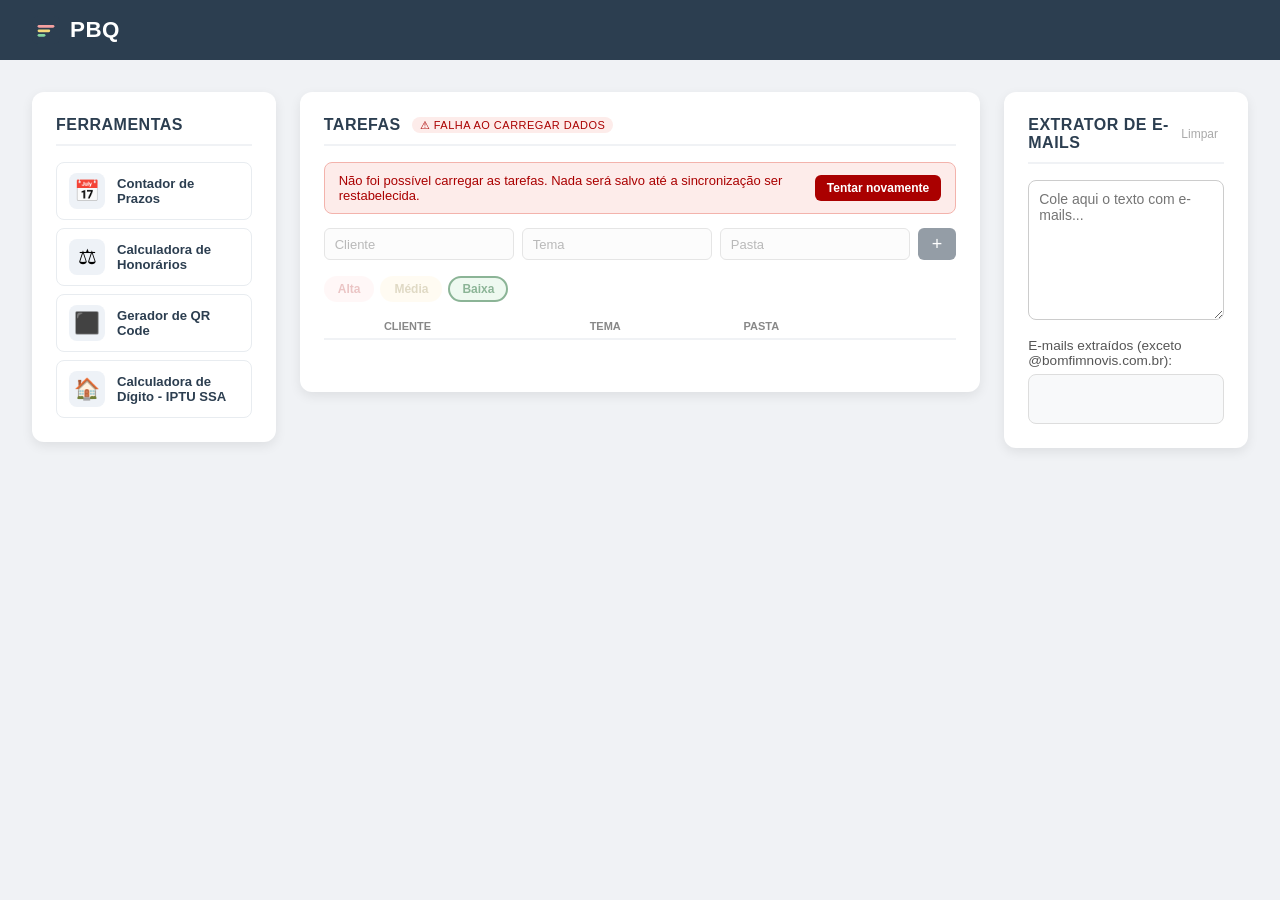
==== index.html @ c56e50b6 "Impede perda de dados quando a carga inicial falha (1.1) Se DB.load() falhar, items ficava [] e save" ====
<!DOCTYPE html>
<html lang="pt-BR">
  <head>
    <meta charset="UTF-8" />
    <title>PBQ</title>
    <link rel="stylesheet" href="style.css" />
    <link rel="manifest" href="manifest.json" />
    <link rel="icon" href="icon.svg" type="image/svg+xml" />
    <link rel="apple-touch-icon" href="apple-touch-icon.png" />
    <meta name="apple-mobile-web-app-capable" content="yes" />
    <meta name="apple-mobile-web-app-status-bar-style" content="black-translucent" />
    <meta name="apple-mobile-web-app-title" content="PBQ" />
    <meta name="viewport" content="width=device-width, initial-scale=1.0" />
  </head>

  <body>
    <header>
      <h1 onclick="goHome()" style="cursor:pointer"><img src="icon.svg" alt="" class="header-logo" />PBQ</h1>
    </header>

    <main class="dashboard">
      <section class="card" id="card-esquerda">
        <h2>Ferramentas</h2>
        <nav class="tools-menu">
          <a class="tool-item" href="#" onclick="openTool(event, 'prazos')">
            <div class="tool-icon">📅</div>
            <div class="tool-info">
              <div class="tool-name">Contador de Prazos</div>
            </div>
          </a>
          <a class="tool-item" href="#" onclick="openTool(event, 'honorarios')">
            <div class="tool-icon">⚖</div>
            <div class="tool-info">
              <div class="tool-name">Calculadora de Honorários</div>
            </div>
          </a>
          <a class="tool-item" href="#" onclick="openTool(event, 'qrcode')">
            <div class="tool-icon">⬛</div>
            <div class="tool-info">
              <div class="tool-name">Gerador de QR Code</div>
            </div>
          </a>
          <a class="tool-item" href="#" onclick="openTool(event, 'inscricao')">
            <div class="tool-icon">🏠</div>
            <div class="tool-info">
              <div class="tool-name">Calculadora de Dígito - IPTU SSA</div>
            </div>
          </a>
        </nav>
      </section>

      <section class="card" id="card-tool">
        <div class="card-tool-header">
          <button class="btn-tool-back" onclick="closeTool()">← Tarefas</button>
          <span id="tool-title"></span>
        </div>
        <div id="tool-content"></div>
      </section>

      <section class="card panel-active" id="card-todo">
        <h2>Tarefas <span id="sync-status"></span></h2>

        <div id="todo-erro-banner" class="todo-erro-banner" style="display:none"></div>

        <form id="todo-form" autocomplete="off">
          <div class="todo-inputs">
            <input id="f-cliente" type="text" placeholder="Cliente" />
            <input id="f-tema"    type="text" placeholder="Tema" />
            <input id="f-pasta"   type="text" placeholder="Pasta" />
            <button type="submit">+</button>
          </div>
          <div id="todo-prio-selector"></div>
        </form>

        <table id="todo-table">
          <thead>
            <tr>
              <th></th>
              <th>Cliente</th>
              <th>Tema</th>
              <th>Pasta</th>
              <th></th>
            </tr>
          </thead>
          <tbody id="todo-body"></tbody>
        </table>
      </section>

      <section class="card" id="card-emails">
        <div class="card-header-row">
          <h2>Extrator de E-mails</h2>
          <button id="btn-limpar-emails">Limpar</button>
        </div>
        <textarea id="texto" placeholder="Cole aqui o texto com e-mails..."></textarea>
        <p class="label">E-mails extraídos (exceto @bomfimnovis.com.br):</p>
        <div id="resultado" title="Clique para copiar"></div>
      </section>
    </main>

    <nav class="mobile-nav">
      <button class="nav-tab active" data-target="card-todo">
        <span class="nav-icon">✓</span>
        <span class="nav-label">Tarefas</span>
      </button>
      <button class="nav-tab" data-target="card-emails">
        <span class="nav-icon">@</span>
        <span class="nav-label">E-mails</span>
      </button>
      <button class="nav-tab" data-target="card-esquerda">
        <span class="nav-icon">⚙</span>
        <span class="nav-label">Ferramentas</span>
      </button>
    </nav>

    <script src="tools/honorarios.js"></script>
    <script src="tools/prazos.js"></script>
    <script src="tools/inscricao.js"></script>
    <script src="tools/qrcode.js"></script>
    <script src="config.js"></script>
    <script src="db.js"></script>
    <script src="emails.js"></script>
    <script src="todo.js"></script>
    <script src="app.js"></script>
  </body>
</html>
---- style.css ----
* {
  box-sizing: border-box;
}

body {
  font-family: "Segoe UI", Tahoma, Geneva, Verdana, sans-serif;
  background-color: #f0f2f5;
  margin: 0;
  padding: 0;
  min-height: 100vh;
}

header {
  background-color: #2c3e50;
  color: #fff;
  padding: 16px 32px;
}

header h1 {
  margin: 0;
  font-size: 1.4rem;
  font-weight: 600;
  letter-spacing: 0.5px;
  display: flex;
  align-items: center;
  gap: 10px;
  user-select: none;
}

header h1:hover {
  opacity: 0.85;
}

.header-logo {
  height: 28px;
  width: 28px;
  border-radius: 6px;
}

.dashboard {
  display: grid;
  grid-template-columns: 1fr 2fr 1fr;
  gap: 24px;
  padding: 32px;
  align-items: start;
}

#card-esquerda { grid-column: 1; grid-row: 1; }
#card-tool              { grid-column: 2; grid-row: 1; padding: 0; overflow: hidden; display: none; }
#card-tool.panel-active { display: block; }
#card-todo     { grid-column: 2; grid-row: 1; }
#card-emails   { grid-column: 3; grid-row: 1; }

.card-tool-header {
  display: flex;
  align-items: center;
  gap: 12px;
  padding: 10px 16px;
  border-bottom: 2px solid #f0f2f5;
}

.btn-tool-back {
  background: #f0f2f5;
  border: 1px solid #c8d2dc;
  cursor: pointer;
  font-size: 13px;
  font-weight: 600;
  color: #2c3e50;
  font-family: inherit;
  padding: 6px 14px;
  border-radius: 6px;
  white-space: nowrap;
  transition: background 0.15s, border-color 0.15s;
}
.btn-tool-back:hover { background: #e2e8ee; border-color: #a8b8c8; }

#tool-title {
  font-size: 0.8rem;
  font-weight: 600;
  color: #2c3e50;
  text-transform: uppercase;
  letter-spacing: 0.5px;
}

#tool-content {
  overflow-y: auto;
}

.card {
  background-color: #fff;
  border-radius: 12px;
  box-shadow: 0 4px 12px rgba(0, 0, 0, 0.08);
  padding: 24px;
  min-height: 300px;
}

.card h2 {
  margin-top: 0;
  font-size: 1rem;
  font-weight: 600;
  color: #2c3e50;
  text-transform: uppercase;
  letter-spacing: 0.5px;
  border-bottom: 2px solid #f0f2f5;
  padding-bottom: 10px;
  margin-bottom: 16px;
}

.card-header-row {
  display: flex;
  align-items: center;
  justify-content: space-between;
  border-bottom: 2px solid #f0f2f5;
  padding-bottom: 10px;
  margin-bottom: 16px;
}

.card-header-row h2 {
  border-bottom: none;
  padding-bottom: 0;
  margin-bottom: 0;
}

.card-header-row button {
  background: none;
  border: none;
  cursor: pointer;
  font-size: 12px;
  color: #aaa;
  font-family: inherit;
  padding: 2px 6px;
  border-radius: 4px;
}

.card-header-row button:hover {
  color: #e74c3c;
  background-color: #fdecea;
}

.label {
  font-size: 0.85rem;
  color: #555;
  margin: 14px 0 6px;
}

textarea {
  width: 100%;
  height: 140px;
  font-size: 14px;
  padding: 10px;
  border: 1px solid #ccc;
  border-radius: 8px;
  resize: vertical;
  font-family: inherit;
}

#resultado {
  padding: 12px;
  background: #f8f9fa;
  border: 1px solid #ddd;
  border-radius: 8px;
  min-height: 50px;
  white-space: pre-wrap;
  color: #222;
  font-family: inherit;
  font-size: 13px;
  cursor: pointer;
  transition: background 0.2s;
}

#resultado.copiado {
  background-color: #d4edda;
  border-color: #c3e6cb;
}

/* ── Todo ── */
.todo-inputs {
  display: flex;
  gap: 8px;
  margin-bottom: 16px;
}

.todo-inputs input {
  flex: 1;
  padding: 7px 10px;
  font-size: 13px;
  border: 1px solid #ccc;
  border-radius: 6px;
  font-family: inherit;
}

.todo-inputs button {
  padding: 7px 14px;
  font-size: 18px;
  line-height: 1;
  background-color: #2c3e50;
  color: #fff;
  border: none;
  border-radius: 6px;
  cursor: pointer;
}

.todo-inputs button:hover {
  background-color: #3d5166;
}

#todo-table {
  width: 100%;
  border-collapse: collapse;
  font-size: 13px;
}

#todo-table thead th {
  text-align: left;
  padding: 6px 8px;
  color: #888;
  font-weight: 600;
  font-size: 11px;
  text-transform: uppercase;
  border-bottom: 2px solid #f0f2f5;
}

#todo-table .col-cliente,
#todo-table .col-pasta {
  width: 1%;
  white-space: nowrap;
}

#todo-table .col-tema {
  width: auto;
}

#todo-table .col-actions {
  width: 1%;
  white-space: nowrap;
}

#todo-table tbody tr {
  border-bottom: 1px solid #f0f2f5;
  transition: background 0.15s;
}

#todo-table tbody tr:hover {
  background-color: #f8f9fa;
}

#todo-table tbody td {
  padding: 8px 8px;
  vertical-align: middle;
}

.drag-handle {
  color: #bbb;
  cursor: grab;
  user-select: none;
  font-size: 16px;
  width: 20px;
}

tr.dragging {
  opacity: 0.4;
}

tr.drag-over {
  background-color: #eaf0fb !important;
}

.btn-del,
.btn-edit,
.btn-save,
.btn-cancel,
.btn-pause {
  background: none;
  border: none;
  cursor: pointer;
  font-size: 14px;
  padding: 2px 5px;
  border-radius: 4px;
  color: #ccc;
}

.btn-del:hover    { color: #e74c3c; background-color: #fdecea; }
.btn-edit:hover   { color: #2980b9; background-color: #eaf4fb; }
.btn-save:hover   { color: #27ae60; background-color: #eafaf1; }
.btn-cancel:hover { color: #e74c3c; background-color: #fdecea; }
.btn-pause:hover  { color: #e67e22; background-color: #fef6ec; }
.btn-pause.is-pausado { color: #e67e22; }

/* ── Item pausado ── */
tr.row-pausado .col-cliente,
tr.row-pausado .col-pasta  { color: #c0c0c0; }
tr.row-pausado .col-tema   { color: #bbb; font-style: italic; }

tr.editing td {
  padding: 4px 8px;
}

tr.editing .edit-input {
  width: 100%;
  padding: 4px 6px;
  font-size: 13px;
  border: 1px solid #aaa;
  border-radius: 5px;
  font-family: inherit;
}

#todo-table tr.editing .col-tema .edit-input {
  min-width: 200px;
}

#todo-table tr.editing .col-pasta {
  width: 70px;
  min-width: 70px;
}

/* ── Sync status ── */
#sync-status {
  font-size: 11px;
  font-weight: 500;
  padding: 2px 8px;
  border-radius: 10px;
  vertical-align: middle;
  margin-left: 6px;
}

#sync-status.sync-loading { background: #eef; color: #669; }
#sync-status.sync-ok      { background: #dff5e3; color: #1a6b30; }
#sync-status.sync-error   { background: #fdecea; color: #a00; }

/* ── Banner de erro de sincronização (bloqueia o formulário) ── */
.todo-erro-banner {
  display: flex;
  align-items: center;
  justify-content: space-between;
  gap: 12px;
  background: #fdecea;
  border: 1px solid #f3b3ac;
  color: #a00;
  border-radius: 8px;
  padding: 10px 14px;
  margin-bottom: 14px;
  font-size: 13px;
}

.todo-erro-banner p { margin: 0; }

.todo-erro-banner button {
  background: #a00;
  color: #fff;
  border: none;
  border-radius: 6px;
  padding: 6px 12px;
  font-size: 12px;
  font-weight: 600;
  cursor: pointer;
  white-space: nowrap;
  font-family: inherit;
}
.todo-erro-banner button:hover { background: #870000; }

form.form-desabilitado { opacity: .5; pointer-events: none; }

/* ── Prioridade — cores de linha ── */
tr.row-alta  { background-color: #fff0f0; }
tr.row-media { background-color: #fffbe6; }
tr.row-baixa { background-color: #f2fbf4; }

tr.row-alta:hover  { background-color: #ffe5e5 !important; }
tr.row-media:hover { background-color: #fff5cc !important; }
tr.row-baixa:hover { background-color: #e6f7ea !important; }

/* ── Seção separadora ── */
.section-row.drag-over .section-label {
  background: #eaf0fb !important;
  border-radius: 4px;
}
.section-label {
  font-size: 10px;
  font-weight: 700;
  text-transform: uppercase;
  letter-spacing: 0.6px;
  color: #999;
  padding: 10px 8px 4px !important;
  border-bottom: none !important;
  background: #fff !important;
}

/* ── Botões de prioridade ── */
.prio-selector {
  display: flex;
  gap: 6px;
  margin-bottom: 12px;
}

.prio-btn {
  padding: 4px 12px;
  font-size: 12px;
  border-radius: 20px;
  border: 2px solid transparent;
  cursor: pointer;
  font-family: inherit;
  font-weight: 600;
  opacity: 0.45;
  transition: opacity 0.15s, border-color 0.15s;
}

.prio-btn.prio-alta  { background-color: #ffe0e0; color: #a00; }
.prio-btn.prio-media { background-color: #fff3cc; color: #7a5c00; }
.prio-btn.prio-baixa { background-color: #dff5e3; color: #1a6b30; }

.prio-btn.prio-active { opacity: 1; border-color: currentColor; }
.prio-btn:hover       { opacity: 0.8; }

/* seletor dentro da linha de edição */
tr.editing .prio-selector {
  margin: 6px 0 0;
}

/* ── Tools menu ── */
.tools-menu {
  display: flex;
  flex-direction: column;
  gap: 8px;
}

.tool-item {
  display: flex;
  align-items: center;
  gap: 12px;
  padding: 10px 12px;
  border-radius: 8px;
  text-decoration: none;
  color: inherit;
  border: 1px solid #e8ecf0;
  transition: background 0.15s, border-color 0.15s;
}

.tool-item:hover {
  background: #f0f2f5;
  border-color: #c8d2dc;
}

.tool-icon {
  font-size: 1.3rem;
  width: 36px;
  height: 36px;
  background: #eef2f7;
  border-radius: 8px;
  display: flex;
  align-items: center;
  justify-content: center;
  flex-shrink: 0;
}

.tool-name {
  font-size: 0.82rem;
  font-weight: 600;
  color: #2c3e50;
}

.tool-desc {
  font-size: 0.7rem;
  color: #999;
  margin-top: 2px;
}

/* ── Nav mobile (oculta no desktop) ── */
.mobile-nav {
  display: none;
}

/* ═══════════════════════════════════════
   MOBILE
═══════════════════════════════════════ */
@media (max-width: 768px) {

  body {
    padding-bottom: 60px;
  }

  header {
    padding: 12px 16px;
  }

  header h1 {
    font-size: 1.1rem;
  }

  /* Card ocupa a tela toda, sem sombra nem borda arredondada */
  .dashboard {
    display: block;
    padding: 0;
  }

  .card {
    display: none;
    min-height: unset;
    border-radius: 0;
    box-shadow: none;
    padding: 16px 0;
  }

  .card.panel-active {
    display: block;
  }

  .card h2 {
    padding: 0 16px 10px;
  }

  /* ── Nav inferior ── */
  .mobile-nav {
    display: flex;
    position: fixed;
    bottom: 0;
    left: 0;
    right: 0;
    height: 60px;
    background: #fff;
    border-top: 1px solid #ddd;
    z-index: 100;
  }

  .nav-tab {
    flex: 1;
    display: flex;
    flex-direction: column;
    align-items: center;
    justify-content: center;
    gap: 3px;
    background: none;
    border: none;
    cursor: pointer;
    color: #aaa;
    transition: color 0.15s;
    -webkit-tap-highlight-color: transparent;
  }

  .nav-tab.active {
    color: #2c3e50;
  }

  .nav-icon {
    font-size: 20px;
    line-height: 1;
  }

  .nav-label {
    font-size: 10px;
    font-weight: 600;
    text-transform: uppercase;
    letter-spacing: 0.4px;
  }

  /* ── Formulário ── */
  #todo-form {
    padding: 0 16px;
  }

  .todo-inputs {
    flex-direction: column;
    gap: 10px;
  }

  .todo-inputs input,
  textarea {
    font-size: 16px;
    padding: 10px 12px;
  }

  .todo-inputs button {
    width: 100%;
    padding: 12px;
    font-size: 16px;
  }

  .prio-btn {
    flex: 1;
    padding: 8px 4px;
    font-size: 13px;
  }

  /* ── Tabela vira lista de cartões ── */
  #todo-table thead { display: none; }

  #todo-table,
  #todo-table tbody { display: block; }

  /* Linha normal: grid de 3 colunas (handle | conteúdo | ações) */
  #todo-table tr:not(.section-row):not(.editing) {
    display: grid;
    grid-template-columns: 36px 1fr auto;
    align-items: center;
    border-bottom: 1px solid #f0f2f5;
    border-left: 4px solid transparent;
    padding: 10px 0;
  }

  tr.row-alta  { border-left-color: #f5a0a0 !important; background-color: #fff8f8 !important; }
  tr.row-media { border-left-color: #f5d97a !important; background-color: #fffdf0 !important; }
  tr.row-baixa { border-left-color: #85d4a0 !important; background-color: #f8fdf9 !important; }

  tr.drag-over { background-color: #eaf0fb !important; }

  /* Alça de drag: coluna 1, ocupa as 3 linhas */
  .drag-handle {
    grid-column: 1;
    grid-row: 1 / 4;
    display: flex;
    align-items: center;
    justify-content: center;
    font-size: 22px;
    color: #ccc;
    touch-action: none;
    cursor: grab;
    width: 36px;
    height: 100%;
  }

  /* Conteúdo: 3 linhas na coluna 2 */
  .col-cliente {
    grid-column: 2; grid-row: 1;
    font-size: 11px; color: #999;
    white-space: normal !important;
    width: auto !important;
    padding: 0 8px 1px 0 !important;
  }

  .col-tema {
    grid-column: 2; grid-row: 2;
    font-size: 14px; font-weight: 600; color: #2c3e50;
    white-space: normal !important;
    width: auto !important;
    padding: 1px 8px !important;
  }

  .col-pasta {
    grid-column: 2; grid-row: 3;
    font-size: 11px; color: #999;
    white-space: normal !important;
    width: auto !important;
    padding: 1px 8px 0 0 !important;
  }

  /* Ações: coluna 3, ocupa as 3 linhas */
  .col-actions {
    grid-column: 3; grid-row: 1 / 4;
    display: flex !important;
    flex-direction: column;
    align-items: center;
    gap: 4px;
    width: auto !important;
    white-space: nowrap;
    padding: 0 12px !important;
  }

  .btn-edit, .btn-del { font-size: 16px; padding: 4px 6px; }

  /* ── Linha de edição ── */
  tr.editing {
    display: block !important;
    padding: 12px 16px;
    border-bottom: 1px solid #f0f2f5;
    background: #f8f9fa;
  }

  tr.editing td {
    display: block !important;
    padding: 4px 0 !important;
    width: 100% !important;
    white-space: normal !important;
  }

  tr.editing .drag-handle { display: none !important; }

  tr.editing .edit-input {
    font-size: 16px;
    padding: 8px 10px;
    width: 100%;
  }

  tr.editing .prio-selector { margin: 6px 0; }

  tr.editing .col-actions {
    flex-direction: row !important;
    justify-content: flex-end;
    margin-top: 6px;
    padding: 0 !important;
    gap: 8px;
  }

  .btn-save, .btn-cancel { font-size: 18px; padding: 6px 12px; }

  /* ── Seção separadora ── */
  .section-row { display: block !important; }
  .section-label { padding: 12px 16px 4px !important; }

  /* ── E-mails ── */
  #card-emails { padding: 16px; }
}
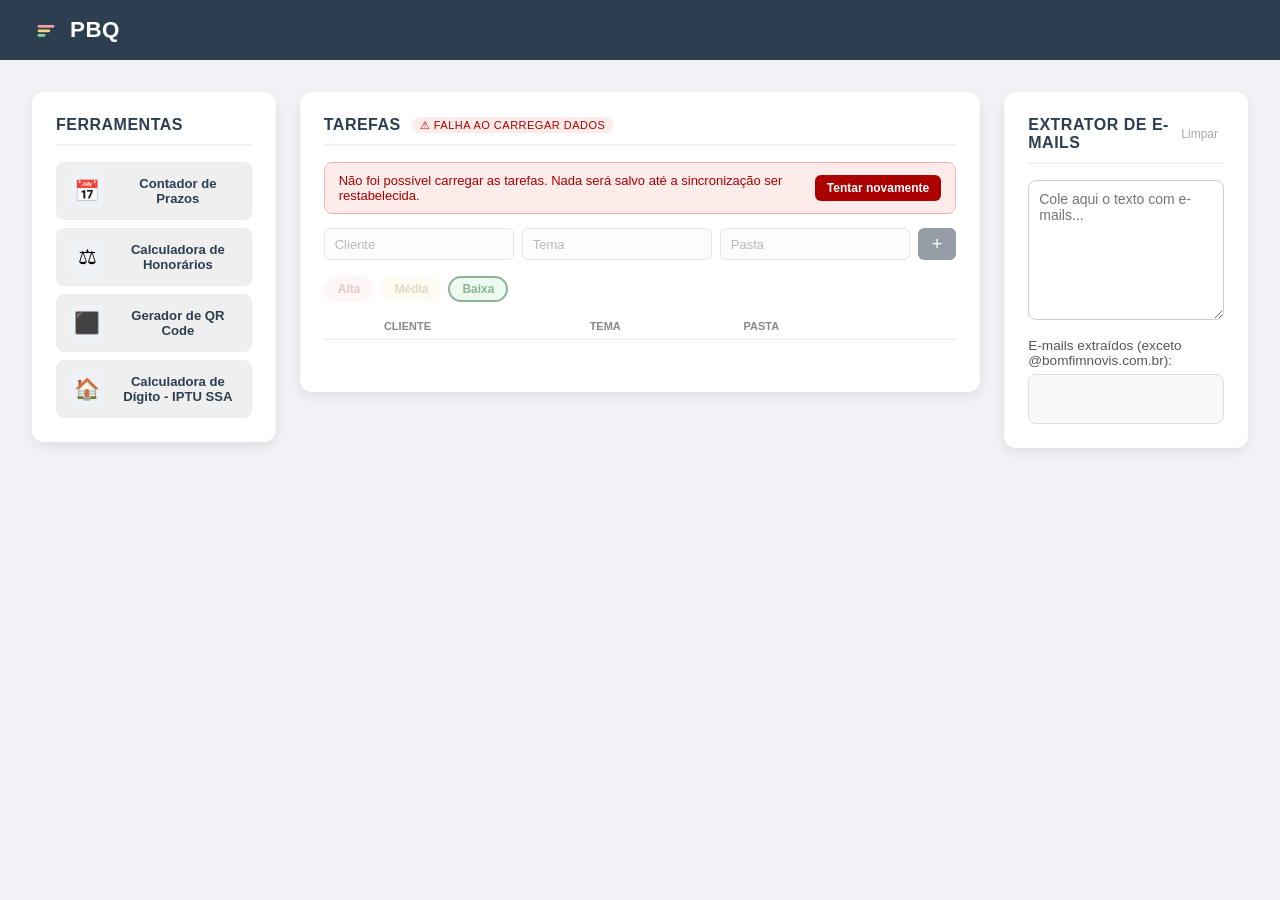
==== commit 810cf3e1: "Tokens de cor em style.css e navegacao unificada por data-view (5.1, 5.13, 5.14) - 5.1: define :root" ====
--- a/index.html
+++ b/index.html
@@ -13,7 +13,7 @@
     <meta name="viewport" content="width=device-width, initial-scale=1.0" />
   </head>
 
-  <body>
+  <body data-view="tarefas">
     <header>
       <h1 onclick="goHome()" style="cursor:pointer"><img src="icon.svg" alt="" class="header-logo" />PBQ</h1>
     </header>
@@ -22,42 +22,42 @@
       <section class="card" id="card-esquerda">
         <h2>Ferramentas</h2>
         <nav class="tools-menu">
-          <a class="tool-item" href="#" onclick="openTool(event, 'prazos')">
+          <button type="button" class="tool-item" data-tool="prazos">
             <div class="tool-icon">📅</div>
             <div class="tool-info">
               <div class="tool-name">Contador de Prazos</div>
             </div>
-          </a>
-          <a class="tool-item" href="#" onclick="openTool(event, 'honorarios')">
+          </button>
+          <button type="button" class="tool-item" data-tool="honorarios">
             <div class="tool-icon">⚖</div>
             <div class="tool-info">
               <div class="tool-name">Calculadora de Honorários</div>
             </div>
-          </a>
-          <a class="tool-item" href="#" onclick="openTool(event, 'qrcode')">
+          </button>
+          <button type="button" class="tool-item" data-tool="qrcode">
             <div class="tool-icon">⬛</div>
             <div class="tool-info">
               <div class="tool-name">Gerador de QR Code</div>
             </div>
-          </a>
-          <a class="tool-item" href="#" onclick="openTool(event, 'inscricao')">
+          </button>
+          <button type="button" class="tool-item" data-tool="inscricao">
             <div class="tool-icon">🏠</div>
             <div class="tool-info">
               <div class="tool-name">Calculadora de Dígito - IPTU SSA</div>
             </div>
-          </a>
+          </button>
         </nav>
       </section>
 
       <section class="card" id="card-tool">
         <div class="card-tool-header">
-          <button class="btn-tool-back" onclick="closeTool()">← Tarefas</button>
+          <button class="btn-tool-back" onclick="closeTool()">← <span class="btn-tool-back-label"></span></button>
           <span id="tool-title"></span>
         </div>
         <div id="tool-content"></div>
       </section>
 
-      <section class="card panel-active" id="card-todo">
+      <section class="card" id="card-todo">
         <h2>Tarefas <span id="sync-status"></span></h2>
 
         <div id="todo-erro-banner" class="todo-erro-banner" style="display:none"></div>
@@ -98,15 +98,15 @@
     </main>
 
     <nav class="mobile-nav">
-      <button class="nav-tab active" data-target="card-todo">
+      <button class="nav-tab" data-view="tarefas">
         <span class="nav-icon">✓</span>
         <span class="nav-label">Tarefas</span>
       </button>
-      <button class="nav-tab" data-target="card-emails">
+      <button class="nav-tab" data-view="emails">
         <span class="nav-icon">@</span>
         <span class="nav-label">E-mails</span>
       </button>
-      <button class="nav-tab" data-target="card-esquerda">
+      <button class="nav-tab" data-view="ferramentas">
         <span class="nav-icon">⚙</span>
         <span class="nav-label">Ferramentas</span>
       </button>
--- a/style.css
+++ b/style.css
@@ -1,17 +1,38 @@
+/* ── Tokens de cor ──
+   Paleta base usada em style.css e no bloco `css:` de cada ferramenta em
+   tools/*.js (o <style> de cada ferramenta é injetado no <head> pelo
+   app.js, então essas variáveis do :root valem lá também). */
+:root {
+  --azul-900: #1e2b38;
+  --azul-700: #2c3e50;
+  --fundo: #f0f2f5;
+  --superficie: #fff;
+  --borda: #c8d0d8;
+  --borda-clara: #dce3ea;
+  --txt: #222;
+  --txt-2: #555;
+  --txt-3: #5a6a78;
+  --alta: #c62828;
+  --media: #f57f17;
+  --baixa: #2e7d32;
+  --raio: 12px;
+  --raio-sm: 6px;
+}
+
 * {
   box-sizing: border-box;
 }
 
 body {
   font-family: "Segoe UI", Tahoma, Geneva, Verdana, sans-serif;
-  background-color: #f0f2f5;
+  background-color: var(--fundo);
   margin: 0;
   padding: 0;
   min-height: 100vh;
 }
 
 header {
-  background-color: #2c3e50;
+  background-color: var(--azul-700);
   color: #fff;
   padding: 16px 32px;
 }
@@ -46,26 +67,30 @@
 }
 
 #card-esquerda { grid-column: 1; grid-row: 1; }
-#card-tool              { grid-column: 2; grid-row: 1; padding: 0; overflow: hidden; display: none; }
-#card-tool.panel-active { display: block; }
+#card-tool     { grid-column: 2; grid-row: 1; padding: 0; overflow: hidden; display: none; }
 #card-todo     { grid-column: 2; grid-row: 1; }
 #card-emails   { grid-column: 3; grid-row: 1; }
+
+/* Desktop: ferramentas e e-mails ficam sempre visíveis; só a coluna do
+   meio alterna entre tarefas e a ferramenta aberta. */
+body[data-view="tool"] #card-tool { display: block; }
+body[data-view="tool"] #card-todo { display: none; }
 
 .card-tool-header {
   display: flex;
   align-items: center;
   gap: 12px;
   padding: 10px 16px;
-  border-bottom: 2px solid #f0f2f5;
+  border-bottom: 2px solid var(--fundo);
 }
 
 .btn-tool-back {
-  background: #f0f2f5;
+  background: var(--fundo);
   border: 1px solid #c8d2dc;
   cursor: pointer;
   font-size: 13px;
   font-weight: 600;
-  color: #2c3e50;
+  color: var(--azul-700);
   font-family: inherit;
   padding: 6px 14px;
   border-radius: 6px;
@@ -74,10 +99,17 @@
 }
 .btn-tool-back:hover { background: #e2e8ee; border-color: #a8b8c8; }
 
+/* Texto do botão voltar por breakpoint — no desktop a ferramenta
+   substitui a coluna de tarefas; no mobile, a de ferramentas. */
+.btn-tool-back-label::before { content: "Tarefas"; }
+@media (max-width: 768px) {
+  .btn-tool-back-label::before { content: "Ferramentas"; }
+}
+
 #tool-title {
   font-size: 0.8rem;
   font-weight: 600;
-  color: #2c3e50;
+  color: var(--azul-700);
   text-transform: uppercase;
   letter-spacing: 0.5px;
 }
@@ -87,7 +119,7 @@
 }
 
 .card {
-  background-color: #fff;
+  background-color: var(--superficie);
   border-radius: 12px;
   box-shadow: 0 4px 12px rgba(0, 0, 0, 0.08);
   padding: 24px;
@@ -98,10 +130,10 @@
   margin-top: 0;
   font-size: 1rem;
   font-weight: 600;
-  color: #2c3e50;
+  color: var(--azul-700);
   text-transform: uppercase;
   letter-spacing: 0.5px;
-  border-bottom: 2px solid #f0f2f5;
+  border-bottom: 2px solid var(--fundo);
   padding-bottom: 10px;
   margin-bottom: 16px;
 }
@@ -110,7 +142,7 @@
   display: flex;
   align-items: center;
   justify-content: space-between;
-  border-bottom: 2px solid #f0f2f5;
+  border-bottom: 2px solid var(--fundo);
   padding-bottom: 10px;
   margin-bottom: 16px;
 }
@@ -139,7 +171,7 @@
 
 .label {
   font-size: 0.85rem;
-  color: #555;
+  color: var(--txt-2);
   margin: 14px 0 6px;
 }
 
@@ -161,7 +193,7 @@
   border-radius: 8px;
   min-height: 50px;
   white-space: pre-wrap;
-  color: #222;
+  color: var(--txt);
   font-family: inherit;
   font-size: 13px;
   cursor: pointer;
@@ -193,7 +225,7 @@
   padding: 7px 14px;
   font-size: 18px;
   line-height: 1;
-  background-color: #2c3e50;
+  background-color: var(--azul-700);
   color: #fff;
   border: none;
   border-radius: 6px;
@@ -217,7 +249,7 @@
   font-weight: 600;
   font-size: 11px;
   text-transform: uppercase;
-  border-bottom: 2px solid #f0f2f5;
+  border-bottom: 2px solid var(--fundo);
 }
 
 #todo-table .col-cliente,
@@ -236,7 +268,7 @@
 }
 
 #todo-table tbody tr {
-  border-bottom: 1px solid #f0f2f5;
+  border-bottom: 1px solid var(--fundo);
   transition: background 0.15s;
 }
 
@@ -360,6 +392,45 @@
 
 form.form-desabilitado { opacity: .5; pointer-events: none; }
 
+.col-actions button:disabled { opacity: .3; cursor: default; }
+
+/* ── Toast de "desfazer exclusão" ── */
+.todo-toast {
+  position: fixed;
+  bottom: 24px;
+  left: 50%;
+  transform: translateX(-50%);
+  background: var(--azul-700);
+  color: #fff;
+  padding: 10px 16px;
+  border-radius: 8px;
+  display: flex;
+  align-items: center;
+  gap: 14px;
+  font-size: 13px;
+  box-shadow: 0 4px 14px rgba(0, 0, 0, .25);
+  z-index: 500;
+  max-width: 90vw;
+}
+
+.todo-toast button {
+  background: var(--superficie);
+  color: var(--azul-700);
+  border: none;
+  border-radius: 5px;
+  padding: 5px 10px;
+  font-weight: 700;
+  font-size: 12px;
+  cursor: pointer;
+  white-space: nowrap;
+  font-family: inherit;
+}
+.todo-toast button:hover { background: var(--borda-clara); }
+
+@media (max-width: 768px) {
+  .todo-toast { bottom: 76px; }
+}
+
 /* ── Prioridade — cores de linha ── */
 tr.row-alta  { background-color: #fff0f0; }
 tr.row-media { background-color: #fffbe6; }
@@ -382,7 +453,7 @@
   color: #999;
   padding: 10px 8px 4px !important;
   border-bottom: none !important;
-  background: #fff !important;
+  background: var(--superficie) !important;
 }
 
 /* ── Botões de prioridade ── */
@@ -436,7 +507,7 @@
 }
 
 .tool-item:hover {
-  background: #f0f2f5;
+  background: var(--fundo);
   border-color: #c8d2dc;
 }
 
@@ -455,7 +526,7 @@
 .tool-name {
   font-size: 0.82rem;
   font-weight: 600;
-  color: #2c3e50;
+  color: var(--azul-700);
 }
 
 .tool-desc {
@@ -500,7 +571,10 @@
     padding: 16px 0;
   }
 
-  .card.panel-active {
+  body[data-view="tarefas"] #card-todo,
+  body[data-view="emails"] #card-emails,
+  body[data-view="ferramentas"] #card-esquerda,
+  body[data-view="tool"] #card-tool {
     display: block;
   }
 
@@ -516,7 +590,7 @@
     left: 0;
     right: 0;
     height: 60px;
-    background: #fff;
+    background: var(--superficie);
     border-top: 1px solid #ddd;
     z-index: 100;
   }
@@ -537,7 +611,7 @@
   }
 
   .nav-tab.active {
-    color: #2c3e50;
+    color: var(--azul-700);
   }
 
   .nav-icon {
@@ -591,7 +665,7 @@
     display: grid;
     grid-template-columns: 36px 1fr auto;
     align-items: center;
-    border-bottom: 1px solid #f0f2f5;
+    border-bottom: 1px solid var(--fundo);
     border-left: 4px solid transparent;
     padding: 10px 0;
   }
@@ -628,7 +702,7 @@
 
   .col-tema {
     grid-column: 2; grid-row: 2;
-    font-size: 14px; font-weight: 600; color: #2c3e50;
+    font-size: 14px; font-weight: 600; color: var(--azul-700);
     white-space: normal !important;
     width: auto !important;
     padding: 1px 8px !important;
@@ -660,7 +734,7 @@
   tr.editing {
     display: block !important;
     padding: 12px 16px;
-    border-bottom: 1px solid #f0f2f5;
+    border-bottom: 1px solid var(--fundo);
     background: #f8f9fa;
   }
 
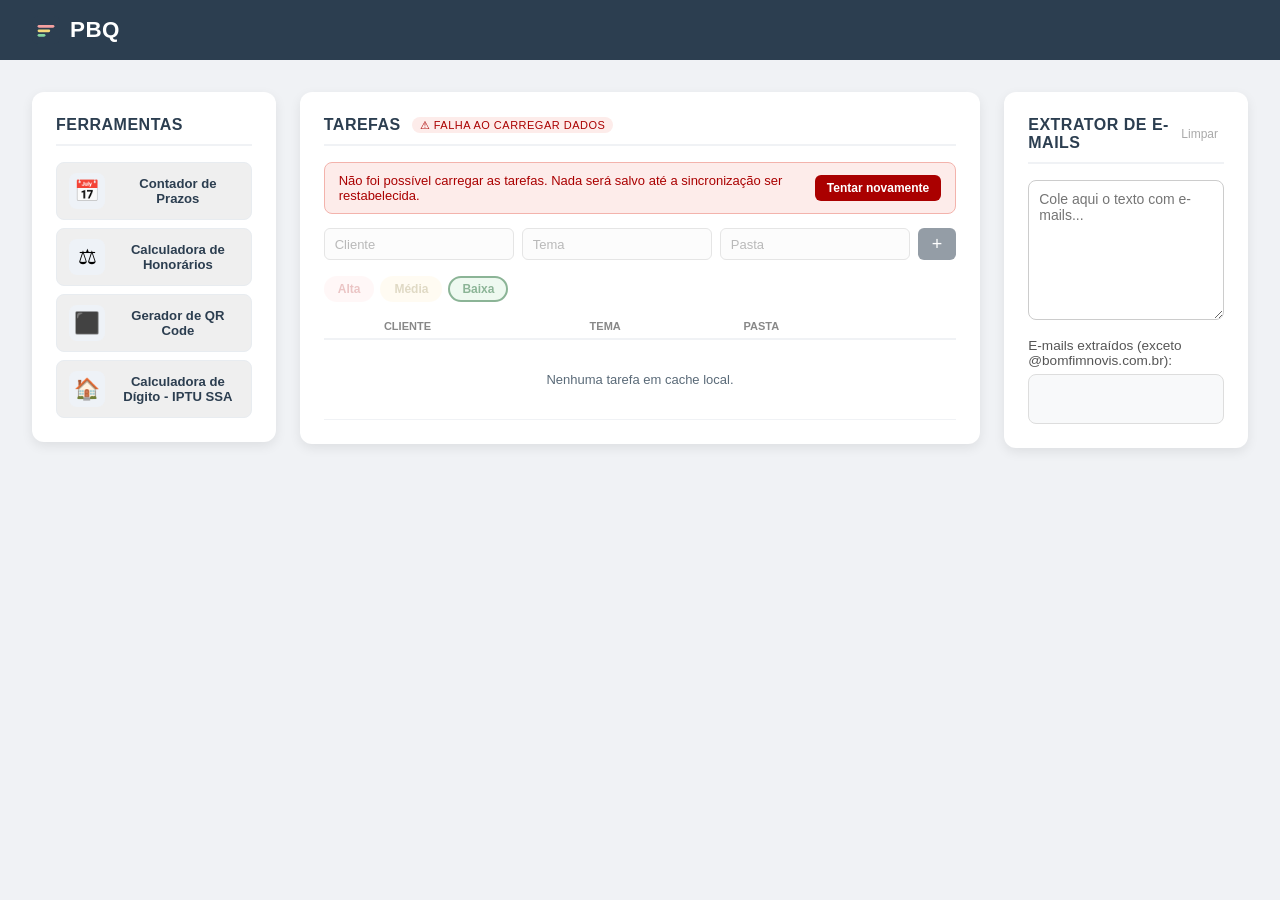
==== commit c928df6a: "Contraste, alvo de toque, sticky e estado vazio na lista de tarefas (5.2-5.6, 5.9, 5.15 parcial) - 5" ====
--- a/index.html
+++ b/index.html
@@ -15,7 +15,7 @@
 
   <body data-view="tarefas">
     <header>
-      <h1 onclick="goHome()" style="cursor:pointer"><img src="icon.svg" alt="" class="header-logo" />PBQ</h1>
+      <h1 onclick="goHome()" onkeydown="if(event.key==='Enter'||event.key===' '){event.preventDefault();goHome();}" tabindex="0" role="button" aria-label="Ir para a tela inicial" style="cursor:pointer"><img src="icon.svg" alt="" class="header-logo" />PBQ</h1>
     </header>
 
     <main class="dashboard">
@@ -58,7 +58,7 @@
       </section>
 
       <section class="card" id="card-todo">
-        <h2>Tarefas <span id="sync-status"></span></h2>
+        <h2>Tarefas <span id="sync-status" role="status" aria-live="polite"></span></h2>
 
         <div id="todo-erro-banner" class="todo-erro-banner" style="display:none"></div>
 
--- a/style.css
+++ b/style.css
@@ -23,6 +23,11 @@
   box-sizing: border-box;
 }
 
+:focus-visible {
+  outline: 2px solid var(--azul-700);
+  outline-offset: 2px;
+}
+
 body {
   font-family: "Segoe UI", Tahoma, Geneva, Verdana, sans-serif;
   background-color: var(--fundo);
@@ -66,10 +71,14 @@
   align-items: start;
 }
 
-#card-esquerda { grid-column: 1; grid-row: 1; }
+/* Colunas laterais ficam sticky: a coluna do meio (tarefas/ferramenta)
+   costuma ser bem mais alta e empurrar a rolagem da página — sem isso,
+   rolar até o fim das tarefas levava embora as ferramentas e o
+   extrator de e-mails, que ficam bem mais curtos. */
+#card-esquerda { grid-column: 1; grid-row: 1; position: sticky; top: 24px; }
 #card-tool     { grid-column: 2; grid-row: 1; padding: 0; overflow: hidden; display: none; }
 #card-todo     { grid-column: 2; grid-row: 1; }
-#card-emails   { grid-column: 3; grid-row: 1; }
+#card-emails   { grid-column: 3; grid-row: 1; position: sticky; top: 24px; }
 
 /* Desktop: ferramentas e e-mails ficam sempre visíveis; só a coluna do
    meio alterna entre tarefas e a ferramenta aberta. */
@@ -250,6 +259,10 @@
   font-size: 11px;
   text-transform: uppercase;
   border-bottom: 2px solid var(--fundo);
+  position: sticky;
+  top: 0;
+  z-index: 2;
+  background: var(--superficie);
 }
 
 #todo-table .col-cliente,
@@ -306,15 +319,16 @@
   border: none;
   cursor: pointer;
   font-size: 14px;
-  padding: 2px 5px;
+  min-width: 32px;
+  min-height: 32px;
   border-radius: 4px;
-  color: #ccc;
-}
-
-.btn-del:hover    { color: #e74c3c; background-color: #fdecea; }
+  color: var(--txt-3);
+}
+
+.btn-del:hover    { color: var(--alta); background-color: #fdecea; }
 .btn-edit:hover   { color: #2980b9; background-color: #eaf4fb; }
 .btn-save:hover   { color: #27ae60; background-color: #eafaf1; }
-.btn-cancel:hover { color: #e74c3c; background-color: #fdecea; }
+.btn-cancel:hover { color: var(--alta); background-color: #fdecea; }
 .btn-pause:hover  { color: #e67e22; background-color: #fef6ec; }
 .btn-pause.is-pausado { color: #e67e22; }
 
@@ -431,10 +445,13 @@
   .todo-toast { bottom: 76px; }
 }
 
-/* ── Prioridade — cores de linha ── */
-tr.row-alta  { background-color: #fff0f0; }
-tr.row-media { background-color: #fffbe6; }
-tr.row-baixa { background-color: #f2fbf4; }
+/* ── Prioridade — cores de linha ──
+   A cor de fundo sozinha (pastéis muito próximos em luminância) some em
+   escala de cinza ou para daltônicos assim que o cabeçalho de seção sai
+   da tela — por isso a borda com a cor plena da prioridade. */
+tr.row-alta  { background-color: #fff0f0; border-left: 3px solid var(--alta); }
+tr.row-media { background-color: #fffbe6; border-left: 3px solid var(--media); }
+tr.row-baixa { background-color: #f2fbf4; border-left: 3px solid var(--baixa); }
 
 tr.row-alta:hover  { background-color: #ffe5e5 !important; }
 tr.row-media:hover { background-color: #fff5cc !important; }
@@ -446,14 +463,43 @@
   border-radius: 4px;
 }
 .section-label {
-  font-size: 10px;
+  font-size: 11px;
   font-weight: 700;
   text-transform: uppercase;
   letter-spacing: 0.6px;
-  color: #999;
+  color: var(--txt-3);
   padding: 10px 8px 4px !important;
   border-bottom: none !important;
   background: var(--superficie) !important;
+  position: sticky;
+  top: 29px;
+  z-index: 1;
+}
+
+.section-dot {
+  display: inline-block;
+  width: 7px;
+  height: 7px;
+  border-radius: 50%;
+  margin-right: 6px;
+  vertical-align: middle;
+}
+.section-dot.section-dot-alta  { background: var(--alta); }
+.section-dot.section-dot-media { background: var(--media); }
+.section-dot.section-dot-baixa { background: var(--baixa); }
+
+.section-count {
+  font-weight: 400;
+  color: #bbb;
+  text-transform: none;
+  letter-spacing: normal;
+}
+
+.todo-vazio {
+  text-align: center;
+  color: var(--txt-3);
+  padding: 32px 16px !important;
+  font-size: 13px;
 }
 
 /* ── Botões de prioridade ── */
@@ -565,6 +611,7 @@
 
   .card {
     display: none;
+    position: static;
     min-height: unset;
     border-radius: 0;
     box-shadow: none;
@@ -722,13 +769,13 @@
     display: flex !important;
     flex-direction: column;
     align-items: center;
-    gap: 4px;
+    gap: 8px;
     width: auto !important;
     white-space: nowrap;
     padding: 0 12px !important;
   }
 
-  .btn-edit, .btn-del { font-size: 16px; padding: 4px 6px; }
+  .btn-pause, .btn-edit, .btn-del { font-size: 18px; min-width: 44px; min-height: 44px; }
 
   /* ── Linha de edição ── */
   tr.editing {
@@ -767,7 +814,7 @@
 
   /* ── Seção separadora ── */
   .section-row { display: block !important; }
-  .section-label { padding: 12px 16px 4px !important; }
+  .section-label { padding: 12px 16px 4px !important; top: 0; }
 
   /* ── E-mails ── */
   #card-emails { padding: 16px; }
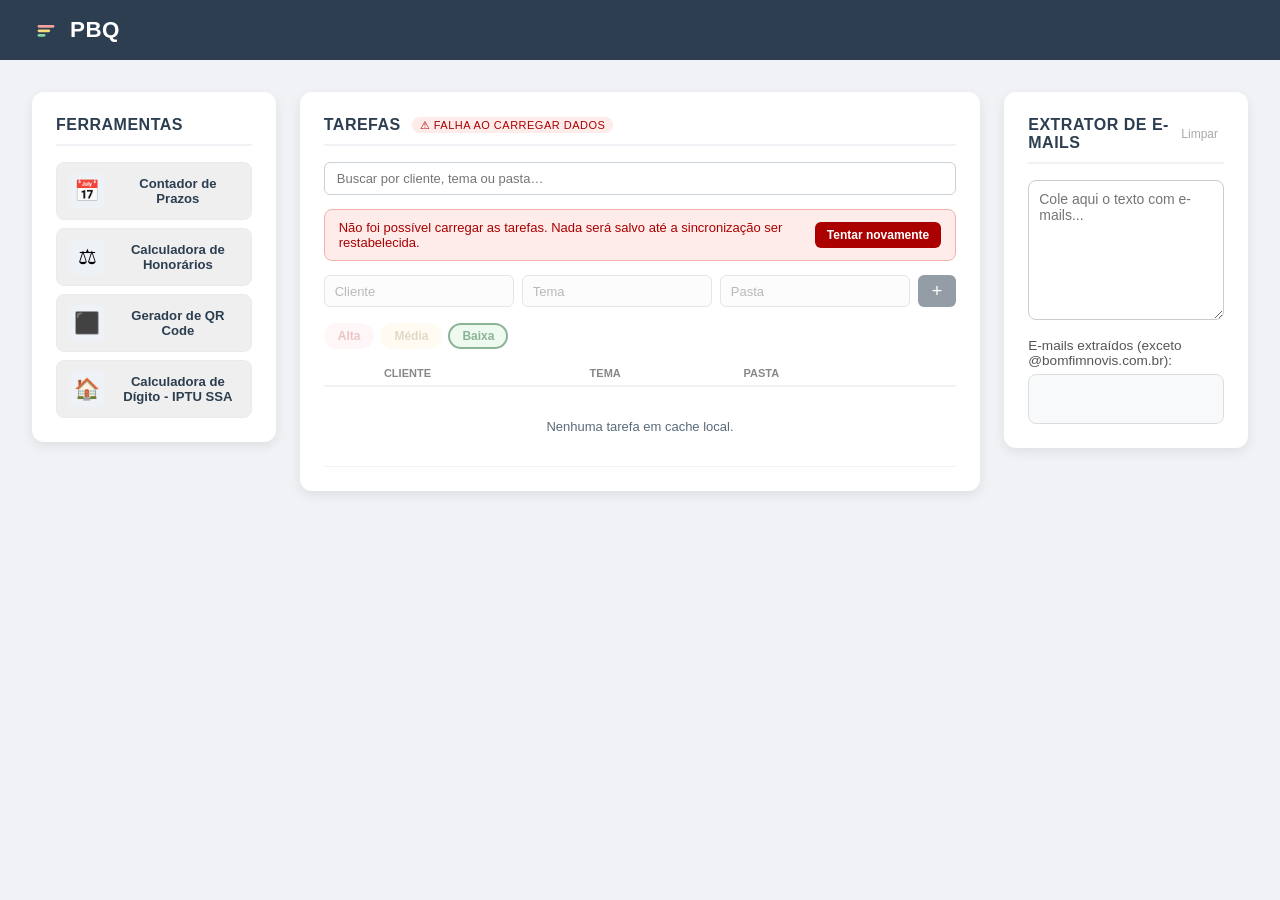
==== commit a1a5ec40: "Concluir tarefas e busca/filtro rapido (5.7, 5.8) - 5.7: nova acao "Concluir" (separada de excluir)." ====
--- a/index.html
+++ b/index.html
@@ -59,6 +59,8 @@
 
       <section class="card" id="card-todo">
         <h2>Tarefas <span id="sync-status" role="status" aria-live="polite"></span></h2>
+
+        <input id="todo-busca" class="todo-busca" type="search" placeholder="Buscar por cliente, tema ou pasta…" aria-label="Buscar tarefas" autocomplete="off" />
 
         <div id="todo-erro-banner" class="todo-erro-banner" style="display:none"></div>
 
--- a/style.css
+++ b/style.css
@@ -184,6 +184,19 @@
   margin: 14px 0 6px;
 }
 
+.todo-busca {
+  width: 100%;
+  padding: 8px 12px;
+  font-size: 13px;
+  border: 1px solid var(--borda);
+  border-radius: 6px;
+  font-family: inherit;
+  margin-bottom: 14px;
+  outline: none;
+  transition: border-color .15s;
+}
+.todo-busca:focus { border-color: var(--azul-700); }
+
 textarea {
   width: 100%;
   height: 140px;
@@ -314,7 +327,9 @@
 .btn-edit,
 .btn-save,
 .btn-cancel,
-.btn-pause {
+.btn-pause,
+.btn-done,
+.btn-reabrir {
   background: none;
   border: none;
   cursor: pointer;
@@ -325,12 +340,14 @@
   color: var(--txt-3);
 }
 
-.btn-del:hover    { color: var(--alta); background-color: #fdecea; }
-.btn-edit:hover   { color: #2980b9; background-color: #eaf4fb; }
-.btn-save:hover   { color: #27ae60; background-color: #eafaf1; }
-.btn-cancel:hover { color: var(--alta); background-color: #fdecea; }
-.btn-pause:hover  { color: #e67e22; background-color: #fef6ec; }
+.btn-del:hover     { color: var(--alta); background-color: #fdecea; }
+.btn-edit:hover    { color: #2980b9; background-color: #eaf4fb; }
+.btn-save:hover    { color: #27ae60; background-color: #eafaf1; }
+.btn-cancel:hover  { color: var(--alta); background-color: #fdecea; }
+.btn-pause:hover   { color: #e67e22; background-color: #fef6ec; }
 .btn-pause.is-pausado { color: #e67e22; }
+.btn-done:hover    { color: #27ae60; background-color: #eafaf1; }
+.btn-reabrir:hover { color: #2980b9; background-color: #eaf4fb; }
 
 /* ── Item pausado ── */
 tr.row-pausado .col-cliente,
@@ -500,6 +517,17 @@
   color: var(--txt-3);
   padding: 32px 16px !important;
   font-size: 13px;
+}
+
+/* ── Tarefas concluídas ── */
+.section-label-clicavel { cursor: pointer; user-select: none; }
+.section-toggle { display: inline-block; width: 12px; }
+
+tr.row-concluida .col-cliente,
+tr.row-concluida .col-tema,
+tr.row-concluida .col-pasta {
+  text-decoration: line-through;
+  color: #aaa;
 }
 
 /* ── Botões de prioridade ── */
@@ -678,6 +706,14 @@
     padding: 0 16px;
   }
 
+  .todo-busca,
+  .todo-erro-banner {
+    display: block;
+    width: calc(100% - 32px);
+    margin-left: 16px;
+    margin-right: 16px;
+  }
+
   .todo-inputs {
     flex-direction: column;
     gap: 10px;
@@ -775,7 +811,7 @@
     padding: 0 12px !important;
   }
 
-  .btn-pause, .btn-edit, .btn-del { font-size: 18px; min-width: 44px; min-height: 44px; }
+  .btn-pause, .btn-edit, .btn-del, .btn-done, .btn-reabrir { font-size: 18px; min-width: 44px; min-height: 44px; }
 
   /* ── Linha de edição ── */
   tr.editing {
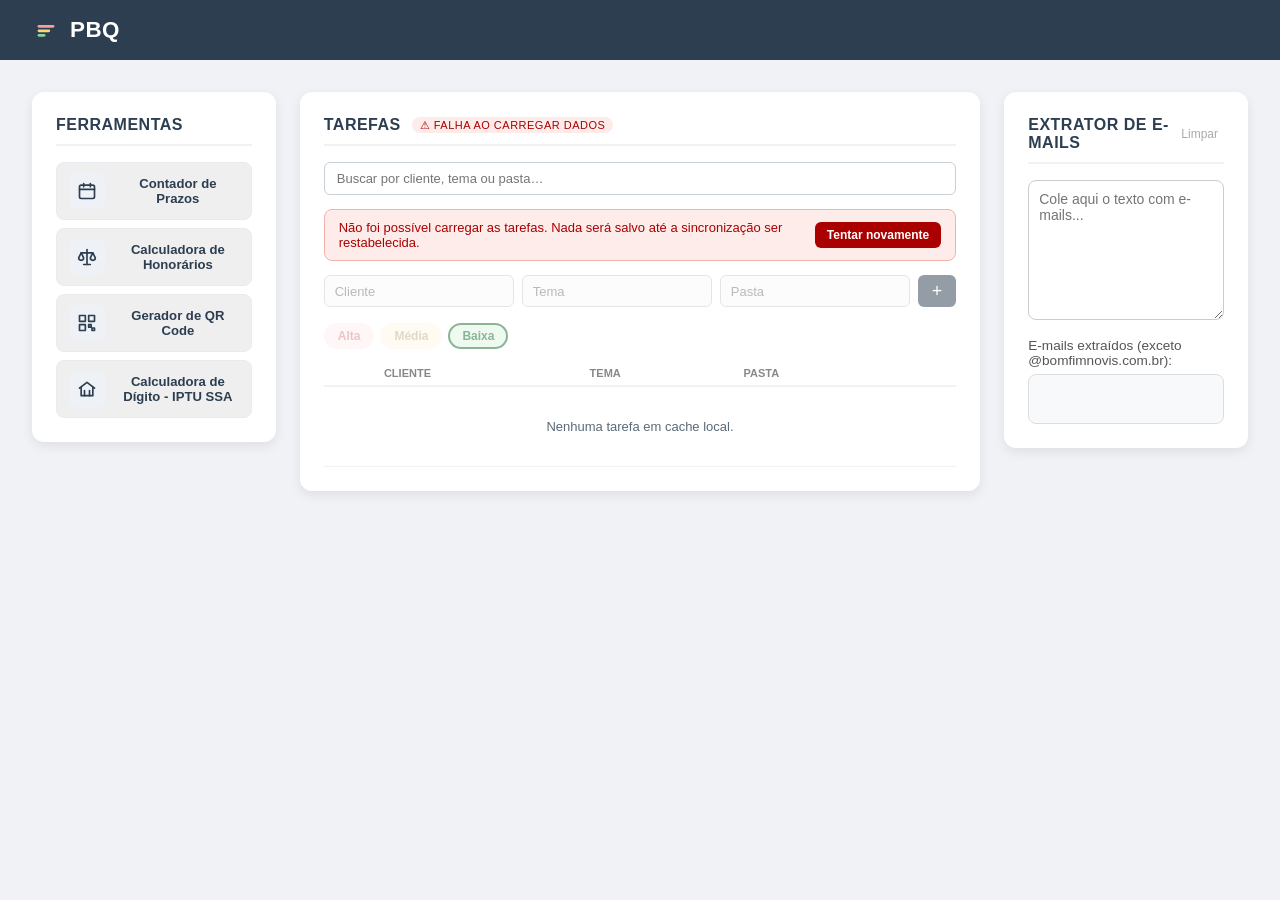
==== commit 74d3f32e: "Troca emoji por SVG inline monocromatico nos icones das ferramentas (5.17) Emoji renderiza diferente" ====
--- a/index.html
+++ b/index.html
@@ -23,25 +23,25 @@
         <h2>Ferramentas</h2>
         <nav class="tools-menu">
           <button type="button" class="tool-item" data-tool="prazos">
-            <div class="tool-icon">📅</div>
+            <div class="tool-icon" aria-hidden="true"><svg viewBox="0 0 24 24" fill="none" stroke="currentColor" stroke-width="2" stroke-linecap="round" stroke-linejoin="round"><rect x="3" y="5" width="18" height="16" rx="2"/><line x1="3" y1="10" x2="21" y2="10"/><line x1="8" y1="3" x2="8" y2="7"/><line x1="16" y1="3" x2="16" y2="7"/></svg></div>
             <div class="tool-info">
               <div class="tool-name">Contador de Prazos</div>
             </div>
           </button>
           <button type="button" class="tool-item" data-tool="honorarios">
-            <div class="tool-icon">⚖</div>
+            <div class="tool-icon" aria-hidden="true"><svg viewBox="0 0 24 24" fill="none" stroke="currentColor" stroke-width="2" stroke-linecap="round" stroke-linejoin="round"><line x1="12" y1="3" x2="12" y2="21"/><line x1="5" y1="7" x2="19" y2="7"/><path d="M5 7l-3 6a3 3 0 0 0 6 0z"/><path d="M19 7l-3 6a3 3 0 0 0 6 0z"/><line x1="8" y1="21" x2="16" y2="21"/></svg></div>
             <div class="tool-info">
               <div class="tool-name">Calculadora de Honorários</div>
             </div>
           </button>
           <button type="button" class="tool-item" data-tool="qrcode">
-            <div class="tool-icon">⬛</div>
+            <div class="tool-icon" aria-hidden="true"><svg viewBox="0 0 24 24" fill="none" stroke="currentColor" stroke-width="2" stroke-linecap="round" stroke-linejoin="round"><rect x="3" y="3" width="7" height="7"/><rect x="14" y="3" width="7" height="7"/><rect x="3" y="14" width="7" height="7"/><rect x="14" y="14" width="3" height="3"/><rect x="18" y="18" width="3" height="3"/></svg></div>
             <div class="tool-info">
               <div class="tool-name">Gerador de QR Code</div>
             </div>
           </button>
           <button type="button" class="tool-item" data-tool="inscricao">
-            <div class="tool-icon">🏠</div>
+            <div class="tool-icon" aria-hidden="true"><svg viewBox="0 0 24 24" fill="none" stroke="currentColor" stroke-width="2" stroke-linecap="round" stroke-linejoin="round"><path d="M3 11l9-7 9 7"/><path d="M5 10v10h14V10"/><line x1="9" y1="20" x2="9" y2="14"/><line x1="15" y1="20" x2="15" y2="14"/></svg></div>
             <div class="tool-info">
               <div class="tool-name">Calculadora de Dígito - IPTU SSA</div>
             </div>
--- a/style.css
+++ b/style.css
@@ -81,9 +81,23 @@
 #card-emails   { grid-column: 3; grid-row: 1; position: sticky; top: 24px; }
 
 /* Desktop: ferramentas e e-mails ficam sempre visíveis; só a coluna do
-   meio alterna entre tarefas e a ferramenta aberta. */
-body[data-view="tool"] #card-tool { display: block; }
+   meio alterna entre tarefas e a ferramenta aberta.
+   #tool-content já tinha overflow-y:auto, mas sem altura restrita nunca
+   chegava a rolar de verdade — quem rolava era a página inteira, o que
+   também quebra position:sticky dentro do painel (o CSS usa o ancestral
+   com overflow:hidden como referência de rolagem, mesmo sem ele rolar).
+   Por isso o painel vira uma coluna flex com altura máxima aqui. */
+body[data-view="tool"] #card-tool {
+  display: flex;
+  flex-direction: column;
+  max-height: calc(100vh - 64px);
+}
 body[data-view="tool"] #card-todo { display: none; }
+
+#card-tool #tool-content {
+  flex: 1;
+  min-height: 0;
+}
 
 .card-tool-header {
   display: flex;
@@ -595,7 +609,10 @@
   align-items: center;
   justify-content: center;
   flex-shrink: 0;
-}
+  color: var(--azul-700);
+}
+
+.tool-icon svg { width: 20px; height: 20px; }
 
 .tool-name {
   font-size: 0.82rem;
@@ -651,6 +668,15 @@
   body[data-view="ferramentas"] #card-esquerda,
   body[data-view="tool"] #card-tool {
     display: block;
+  }
+
+  /* No mobile a página inteira rola normalmente (nav fixa embaixo) — desfaz
+     a altura restrita/flex que só faz sentido no layout de 3 colunas. */
+  body[data-view="tool"] #card-tool {
+    max-height: none;
+  }
+  #card-tool #tool-content {
+    flex: none;
   }
 
   .card h2 {
